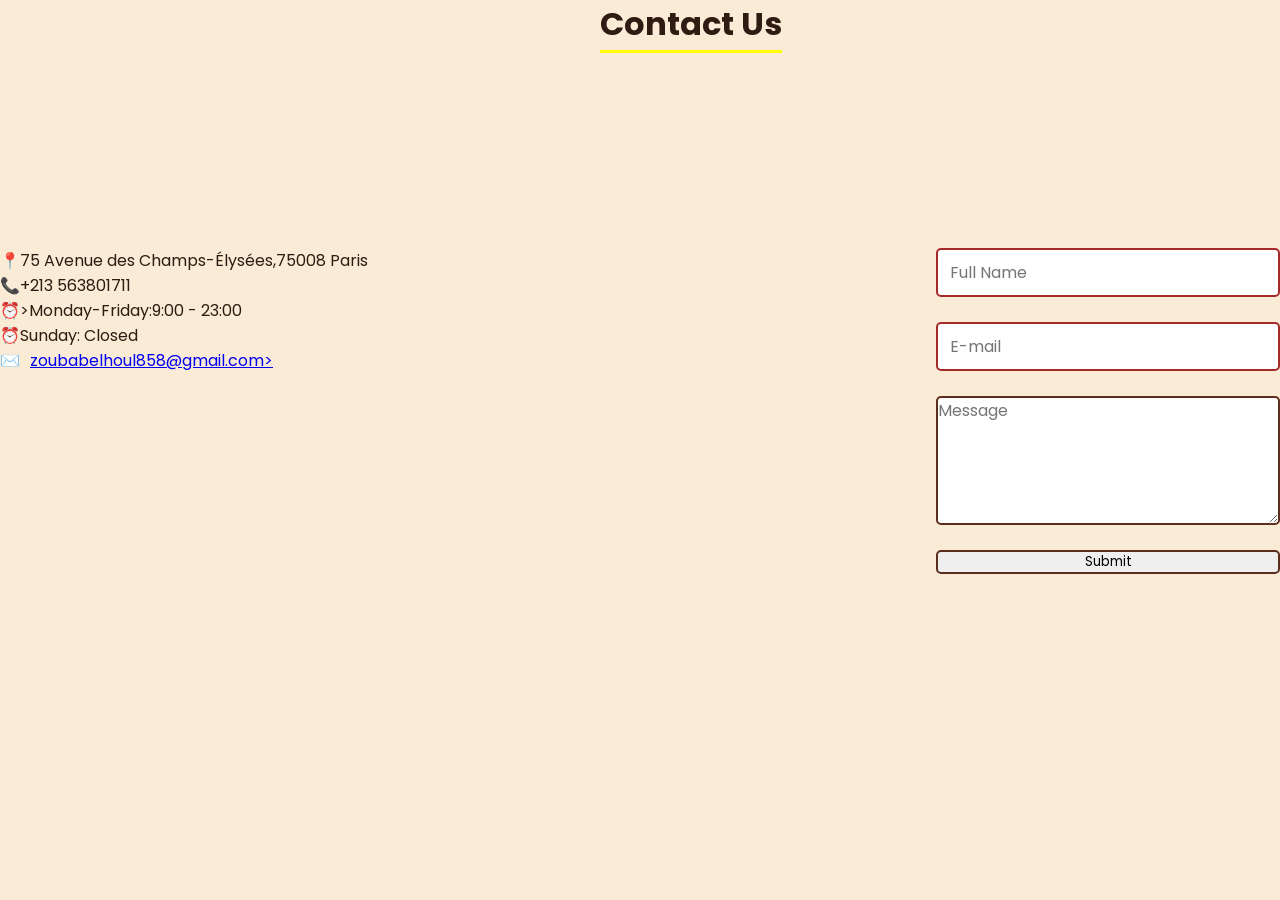
==== CONTACT.html @ e4f064cf "Add files via upload" ====
<!DOCTYPE html>
<html lang="en">
<head>
    <meta charset="UTF-8">
    <meta name="viewport" content="width=device-width, initial-scale=1.0">
    <title>Contact US</title>
    <link rel="stylesheet" href="style.css">
</head>
<body class="page44">
    <h1 class="h1">Contact Us</h1>
    <div class="page4">
        <ul class="ma">
        <li>📍75 Avenue des Champs-Élysées,75008 Paris</li>
        <li>📞+213 563801711</li>
        <li>⏰>Monday-Friday:9:00 - 23:00</li>
        <li>⏰Sunday: Closed</li>
        <li>✉️<a href="mailto:zoubabelhoul858@gmail.com">zoubabelhoul858@gmail.com> </a></li>

    </ul>
    <br><br><br>
    <form action="#" class="client" id="contactForm">
        
        <input type="text" name="name" id="name" placeholder="Full Name" required><br>
        <input type="email" name="email" id="email" placeholder="E-mail" required><br>
        <textarea name="message" id="message" rows="5" cols="15" placeholder="Message" required></textarea><br>
       <button type="submit" class="submit">Submit</button>
    </form>
    </div>
</body>
</html>
---- style.css ----
@import url('https://fonts.googleapis.com/css2?family=Miniver&family=Poppins:ital,wght@0,400;0,500;0,600;0,700;1,500&display=swap');
*{
    margin: 0;
    padding: 0;
    box-sizing: border-box;
    font-family: "Poppins", sans-serif;

     
}
.page1{
    background-image: linear-gradient(rgba(0,0,0,0.5),rgba(0,0,0,0.5)), url(COFFEESHOP.jpg);
    background-size: cover;

}
header .navbar{
    display: flex;
    padding: 20px;
    align-items: center;
    justify-content: space-between;
}
.navbar .nav_logo .logo_text{
    color: white;
   
}
.nav_menu{
    display: flex;
    gap: 30px;
    text-decoration: none;
}

.navbar .nav_menu .nav_link{
    color: white;
    
}
.navbar a{
    text-decoration: none;
}
.nav_item{
    margin-right: 30px;
}
.nav_link{
    padding: 8px 16px;
    border-radius: 8px;
    transition: background-color 0.3s ease;
}
.nav_link:hover{
    background-color: #5c2e1e;
    color: #fff;
}
.hero_section{
    display: flex;
    align-items: center;
    padding: 0 60px;
    min-height: 80vh;
}
.hero_details{
    text-align: left;
    max-width: 500px;
    color: white;
}
.title{
    color: #e6943c;
    font-style: italic;
}
.subtitle{
    color: #fff;
}
.description{
    color: #fff;
}

.buttons {
  display: flex;
  flex-direction: row;
  align-items: center;
  gap: 25px;
  margin-top: 30px;
  width: 100%;
}

.order_now,
.contact_us {
  display: inline-flex;
  align-items: center;
  justify-content: center;
  padding: 14px 28px;
  border-radius: 30px;
  text-decoration: none;
  white-space: nowrap;
  flex: 0 0 auto;
}

.order_now {
  background-color: #5c2e1e;
  color: #fff;
  margin-right: 25px;
}

.contact_us {
  background-color: transparent;
  color: #fff;
  border: 2px solid #fff;
}
.contact_us:hover{
    background-color: #5c2e1e;
}

.middle {
  width: 700px;        /* ou ce que tu veux */
  margin-left: 350px;   /* pousse à droite */
  margin-right: 100px;  /* petit espace du bord */
 

}
h1{
    margin-left: 200px;   
   position: relative;
  display: inline-block;
}

h1::after {
  content: "";
  position: absolute;
  left: 0;
  bottom: -5px;
  width: 100%;
  height: 3px;
  background: yellow;
}
.reseau{
    margin-left: 100px;
    display: flex;
     
}
.reseau a {
    font-size: 20px;
  margin: 0 20px;
  display: inline-block;
  text-decoration: none;
}
.reseau a:hover{
    color: black;
}


.aboutt img {
  width: 300px;
  height: 300px;
  border-radius: 50%;
  object-fit: cover;
 
}
.letous {
  display: flex;
  flex-direction: row;
  
}
.page44{
    background-color: antiquewhite;
}
.page4 {
  display: flex;
  justify-content: space-between;
  bottom: 800px;
  margin-top: 200px;
  
}

ul.ma {
  list-style: none;
}

ul.ma li {
  display: flex;
  align-items: center;
  gap: 10px;
}

.client {
  display: flex;
  flex-direction: column;
}
input{
    padding: 10px 12px;
    font-size: 16px;
    border: 2px solid brown;
    border-radius: 5px;
}
textarea{
    font-size: 16px;
    border: 2px solid #5c2e1e;
    border-radius: 5px;}
    button{
        
        border: 2px solid #5c2e1e;
        border-radius: 5px;
    }
    button:hover{
        color: #5c2e1e;
    }
   .h1{
    margin-left: 600px;
   }
   /* ============ TOKENS ============ */
:root {
  --cream: #F4ECDE;
  --cream-card: #EFE3CC;
  --espresso: #2E1B12;
  --rust: #B0652B;
  --rust-light: #C9824F;
  --line: #C9A876;

  --font-display: "Fraunces", serif;
  --font-body: "Karla", sans-serif;
}

* { box-sizing: border-box; }

body {
  margin: 0;
  background: var(--cream);
  font-family: var(--font-body);
  color: var(--espresso);
}

/* ============ HEADER ============ */
.menu-header {
  display: flex;
  align-items: center;
  justify-content: center;
  gap: 18px;
  padding: 48px 24px 8px;
}

.menu-header h1 {
  font-family: var(--font-display);
  font-weight: 900;
  font-size: clamp(2.4rem, 6vw, 3.6rem);
  letter-spacing: 0.06em;
  margin: 0;
}

.bean {
  color: var(--rust);
  font-size: 1.2rem;
}

/* ============ CATEGORY TITLE ============ */
.category {
  padding: 24px 0 56px;
}

.category-title {
  display: flex;
  align-items: center;
  justify-content: center;
  gap: 10px;
  margin-bottom: 28px;
}

.category-title h2 {
  font-family: var(--font-display);
  font-weight: 700;
  font-size: clamp(1.6rem, 4vw, 2.1rem);
  letter-spacing: 0.03em;
  margin: 0;
  position: relative;
  padding: 0 18px;
}

.category-title h2::before,
.category-title h2::after {
  content: "";
  position: absolute;
  top: 50%;
  width: 90px;
  height: 1px;
  background: var(--line);
}

.category-title h2::before { right: 100%; }
.category-title h2::after  { left: 100%; }

.cup-icon { font-size: 1.4rem; }

/* ============ CAROUSEL ============ */
.carousel {
  position: relative;
  max-width: 1100px;
  margin: 0 auto;
  padding: 0 64px;
}

.carousel-viewport {
  overflow: hidden;
}

.carousel-track {
  display: flex;
  list-style: none;
  margin: 0;
  padding: 0;
  gap: 24px;
  transition: transform 0.4s ease;
  touch-action: pan-y;
  cursor: grab;
}

.carousel-track:active {
  cursor: grabbing;
}

.card {
  flex: 0 0 calc((100% - 48px) / 3);
  background: var(--cream-card);
  border-radius: 10px;
  overflow: hidden;
  box-shadow: 0 4px 14px rgba(46, 27, 18, 0.08);
}

.card-photo {
  aspect-ratio: 1 / 1;
  overflow: hidden;
}

.card-photo img {
  width: 100%;
  height: 100%;
  object-fit: cover;
  display: block;
  user-select: none;
  -webkit-user-drag: none;
}

.card-name {
  font-family: var(--font-display);
  font-weight: 700;
  font-size: 1.15rem;
  text-align: center;
  margin: 16px 0 4px;
}

.card-price {
  text-align: center;
  font-size: 1rem;
  color: var(--rust);
  font-weight: 500;
  margin: 0 0 18px;
}

/* ============ ARROWS ============ */
.arrow {
  position: absolute;
  top: 50%;
  transform: translateY(-50%);
  width: 44px;
  height: 44px;
  border-radius: 50%;
  border: 1px solid var(--line);
  background: var(--cream);
  color: var(--rust);
  font-size: 1.2rem;
  cursor: pointer;
  display: flex;
  align-items: center;
  justify-content: center;
  transition: background 0.2s ease, color 0.2s ease;
  z-index: 2;
}

.arrow:hover {
  background: var(--rust);
  color: var(--cream);
}

.arrow:focus-visible {
  outline: 2px solid var(--rust);
  outline-offset: 2px;
}

.arrow:disabled {
  opacity: 0.35;
  cursor: default;
}

.arrow:disabled:hover {
  background: var(--cream);
  color: var(--rust);
}

.arrow-left { left: 0; }
.arrow-right { right: 0; }

/* ============ DOTS ============ */
.dots {
  display: flex;
  justify-content: center;
  gap: 8px;
  margin-top: 24px;
}

.dot {
  width: 8px;
  height: 8px;
  border-radius: 50%;
  background: var(--line);
  border: none;
  cursor: pointer;
  padding: 0;
}

.dot[aria-current="true"] {
  background: var(--rust);
}

/* ============ RESPONSIVE ============ */
@media (max-width: 860px) {
  .card { flex: 0 0 calc((100% - 24px) / 2); }
  .carousel { padding: 0 48px; }
}

@media (max-width: 560px) {
  .card { flex: 0 0 100%; }
  .carousel { padding: 0 40px; }
  .arrow { width: 36px; height: 36px; font-size: 1rem; }
}

@media (prefers-reduced-motion: reduce) {
  .carousel-track { transition: none; }
}
.tomo-order{
  --tomo-cream:#f7f1e8;
  --tomo-brown-dark:#3b241a;
  --tomo-brown:#5a3a28;
  --tomo-accent:#a87c52;
  --tomo-border:#e6dccb;
  --tomo-card-bg:#ffffff;

  font-family: 'Segoe UI', Arial, sans-serif;
  background:var(--tomo-cream);
  color:var(--tomo-brown-dark);
  padding:40px 20px;
}
.tomo-order *{box-sizing:border-box;}

.tomo-container{
  max-width:1100px;
  margin:0 auto;
}

/* Header */
.tomo-header{
  text-align:center;
  margin-bottom:40px;
}
.tomo-icon-circle{
  font-size:24px;
  color:var(--tomo-accent);
  margin-bottom:10px;
}
.tomo-order h1{
  font-size:48px;
  letter-spacing:2px;
  margin:0;
  color:var(--tomo-brown-dark);
}
.tomo-divider{
  display:flex;
  align-items:center;
  justify-content:center;
  gap:10px;
  margin:15px 0;
}
.tomo-divider span{
  width:40px;
  height:1px;
  background:var(--tomo-accent);
}
.tomo-divider .tomo-dot{
  width:8px;height:8px;border-radius:50%;
  background:var(--tomo-accent);
}
.tomo-header p{
  color:#7a6a5c;
  font-size:15px;
}

/* Layout */
.tomo-main-grid{
  display:grid;
  grid-template-columns: 2fr 1fr;
  gap:30px;
}
@media (max-width:800px){
  .tomo-main-grid{grid-template-columns:1fr;}
}

.tomo-section-title{
  font-size:13px;
  letter-spacing:1px;
  font-weight:700;
  margin-bottom:15px;
}

/* Tabs */
.tomo-tabs{
  display:flex;
  border-radius:10px;
  overflow:hidden;
  margin-bottom:30px;
  border:1px solid var(--tomo-border);
}
.tomo-tab{
  flex:1;
  display:flex;
  align-items:center;
  justify-content:center;
  gap:8px;
  padding:16px;
  font-weight:600;
  font-size:14px;
  letter-spacing:0.5px;
  cursor:pointer;
  background:var(--tomo-cream);
  color:var(--tomo-brown-dark);
}
.tomo-tab.tomo-active{
  background:var(--tomo-brown-dark);
  color:#fff;
}

/* Category headings */
.tomo-category{
  font-size:20px;
  font-weight:700;
  margin:30px 0 15px;
}
.tomo-category::after{
  content:"";
  display:block;
  width:30px;
  height:2px;
  background:var(--tomo-accent);
  margin-top:6px;
}

/* Item card */
.tomo-item{
  display:flex;
  align-items:center;
  gap:18px;
  background:var(--tomo-card-bg);
  border-radius:14px;
  padding:14px 18px;
  margin-bottom:14px;
  box-shadow:0 1px 4px rgba(0,0,0,0.04);
  cursor:pointer;
}
.tomo-item img{
  width:64px;
  height:64px;
  border-radius:10px;
  object-fit:cover;
  flex-shrink:0;
}
.tomo-item-info{
  flex:1;
}
.tomo-item-info h3{
  margin:0 0 4px;
  font-size:16px;
}
.tomo-item-info p{
  margin:0;
  font-size:13px;
  color:#8a7a6c;
}
.tomo-item-price{
  font-weight:700;
  font-size:15px;
  margin-right:14px;
  white-space:nowrap;
}
.tomo-radio{
  width:20px;
  height:20px;
  border-radius:50%;
  border:2px solid #ccc;
  flex-shrink:0;
  cursor:pointer;
}
.tomo-radio.tomo-selected{
  border-color:var(--tomo-brown-dark);
  background:radial-gradient(circle, var(--tomo-brown-dark) 40%, transparent 41%);
}

/* Sidebar */
.tomo-sidebar{
  background:#f3ece1;
  border-radius:16px;
  padding:28px;
  height:fit-content;
  position:sticky;
  top:30px;
}
.tomo-sidebar h2{
  font-size:16px;
  letter-spacing:0.5px;
  margin:0 0 16px;
}
.tomo-sidebar label{
  display:block;
  font-size:13px;
  color:#6a5b4d;
  margin-bottom:10px;
}
.tomo-order textarea{
  width:100%;
  min-height:120px;
  border:1px solid var(--tomo-border);
  border-radius:10px;
  padding:14px;
  font-family:inherit;
  font-size:14px;
  resize:vertical;
  background:#fff;
}
.tomo-char-row{
  display:flex;
  justify-content:space-between;
  font-size:12px;
  color:#9a8c7c;
  margin:8px 0 20px;
}
.tomo-order-btn{
  width:100%;
  background:var(--tomo-brown-dark);
  color:#fff;
  border:none;
  border-radius:10px;
  padding:16px;
  font-size:15px;
  font-weight:700;
  letter-spacing:0.5px;
  cursor:pointer;
  display:flex;
  align-items:center;
  justify-content:center;
  gap:10px;
}
.tomo-order-btn:hover{
  background:#2a1810;
}

.tomo-footer{
  text-align:center;
  margin-top:50px;
}
.tomo-footer .tomo-divider{
  margin-bottom:15px;
}
.tomo-footer p{
  color:#9a8c7c;
  font-size:14px;
}
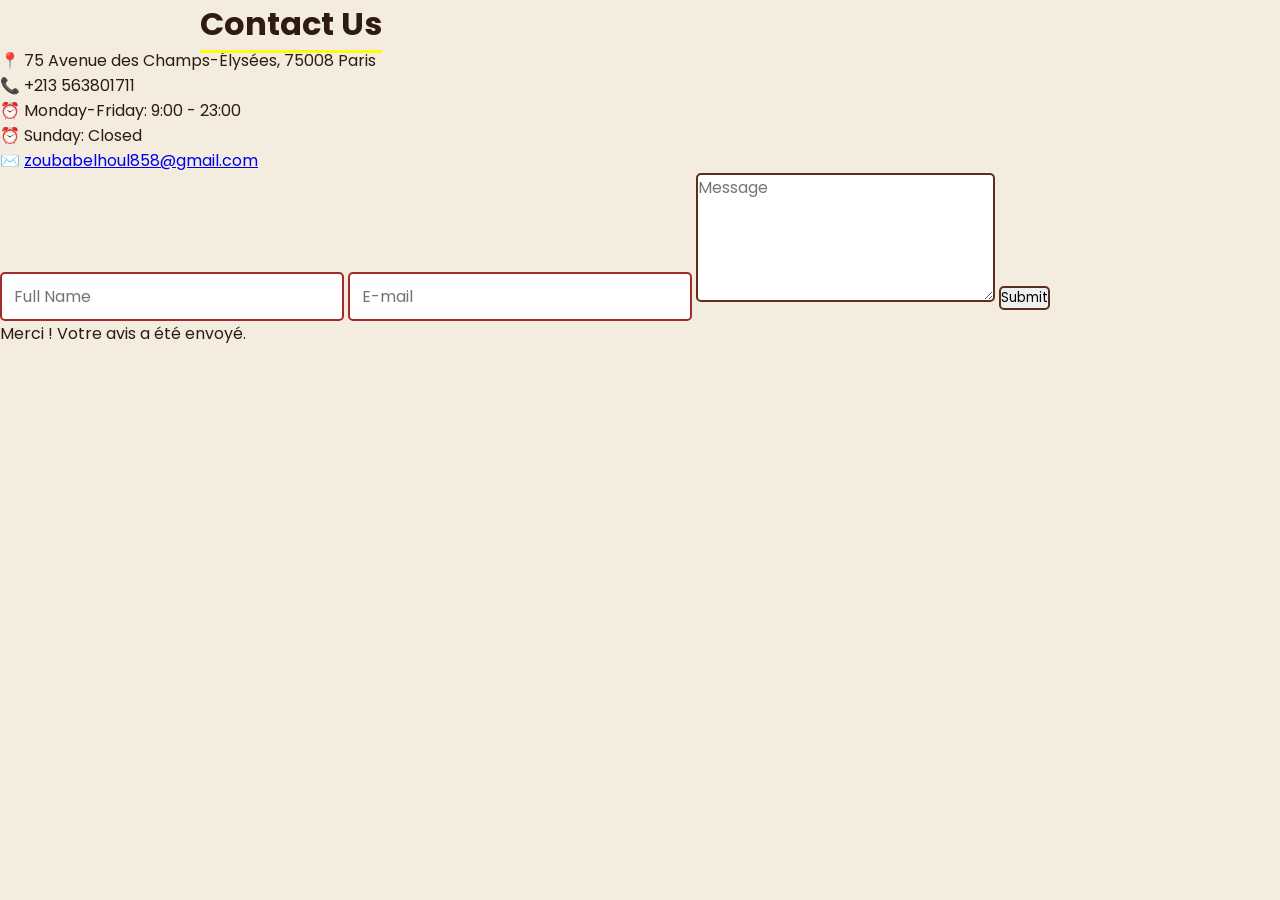
==== commit 079d2592: "Refactor CONTACT.html for improved layout and styles Updated the structure and classes of the contac" ====
--- a/CONTACT.html
+++ b/CONTACT.html
@@ -6,25 +6,31 @@
     <title>Contact US</title>
     <link rel="stylesheet" href="style.css">
 </head>
-<body class="page44">
-    <h1 class="h1">Contact Us</h1>
-    <div class="page4">
-        <ul class="ma">
-        <li>📍75 Avenue des Champs-Élysées,75008 Paris</li>
-        <li>📞+213 563801711</li>
-        <li>⏰>Monday-Friday:9:00 - 23:00</li>
-        <li>⏰Sunday: Closed</li>
-        <li>✉️<a href="mailto:zoubabelhoul858@gmail.com">zoubabelhoul858@gmail.com> </a></li>
+<body class="contact-page">
 
-    </ul>
-    <br><br><br>
-    <form action="#" class="client" id="contactForm">
-        
-        <input type="text" name="name" id="name" placeholder="Full Name" required><br>
-        <input type="email" name="email" id="email" placeholder="E-mail" required><br>
-        <textarea name="message" id="message" rows="5" cols="15" placeholder="Message" required></textarea><br>
-       <button type="submit" class="submit">Submit</button>
-    </form>
+    <h1 class="contact-title">Contact Us</h1>
+
+    <div class="contact-container">
+
+        <ul class="contact-info">
+            <li>📍 75 Avenue des Champs-Élysées, 75008 Paris</li>
+            <li>📞 +213 563801711</li>
+            <li>⏰ Monday-Friday: 9:00 - 23:00</li>
+            <li>⏰ Sunday: Closed</li>
+            <li>✉️ <a href="mailto:zoubabelhoul858@gmail.com">zoubabelhoul858@gmail.com</a></li>
+        </ul>
+
+        <form action="#" class="contact-form" id="contactForm">
+            <input type="text" name="name" id="name" placeholder="Full Name" required>
+            <input type="email" name="email" id="email" placeholder="E-mail" required>
+            <textarea name="message" id="message" rows="5" placeholder="Message" required></textarea>
+            <button type="submit" class="contact-submit">Submit</button>
+        </form>
+
     </div>
-</body>
-</html>+    <body>
+<html>
+
+    <p id="confirmMsg" class="contact-confirm">Merci ! Votre avis a été envoyé.</p>
+
+   
